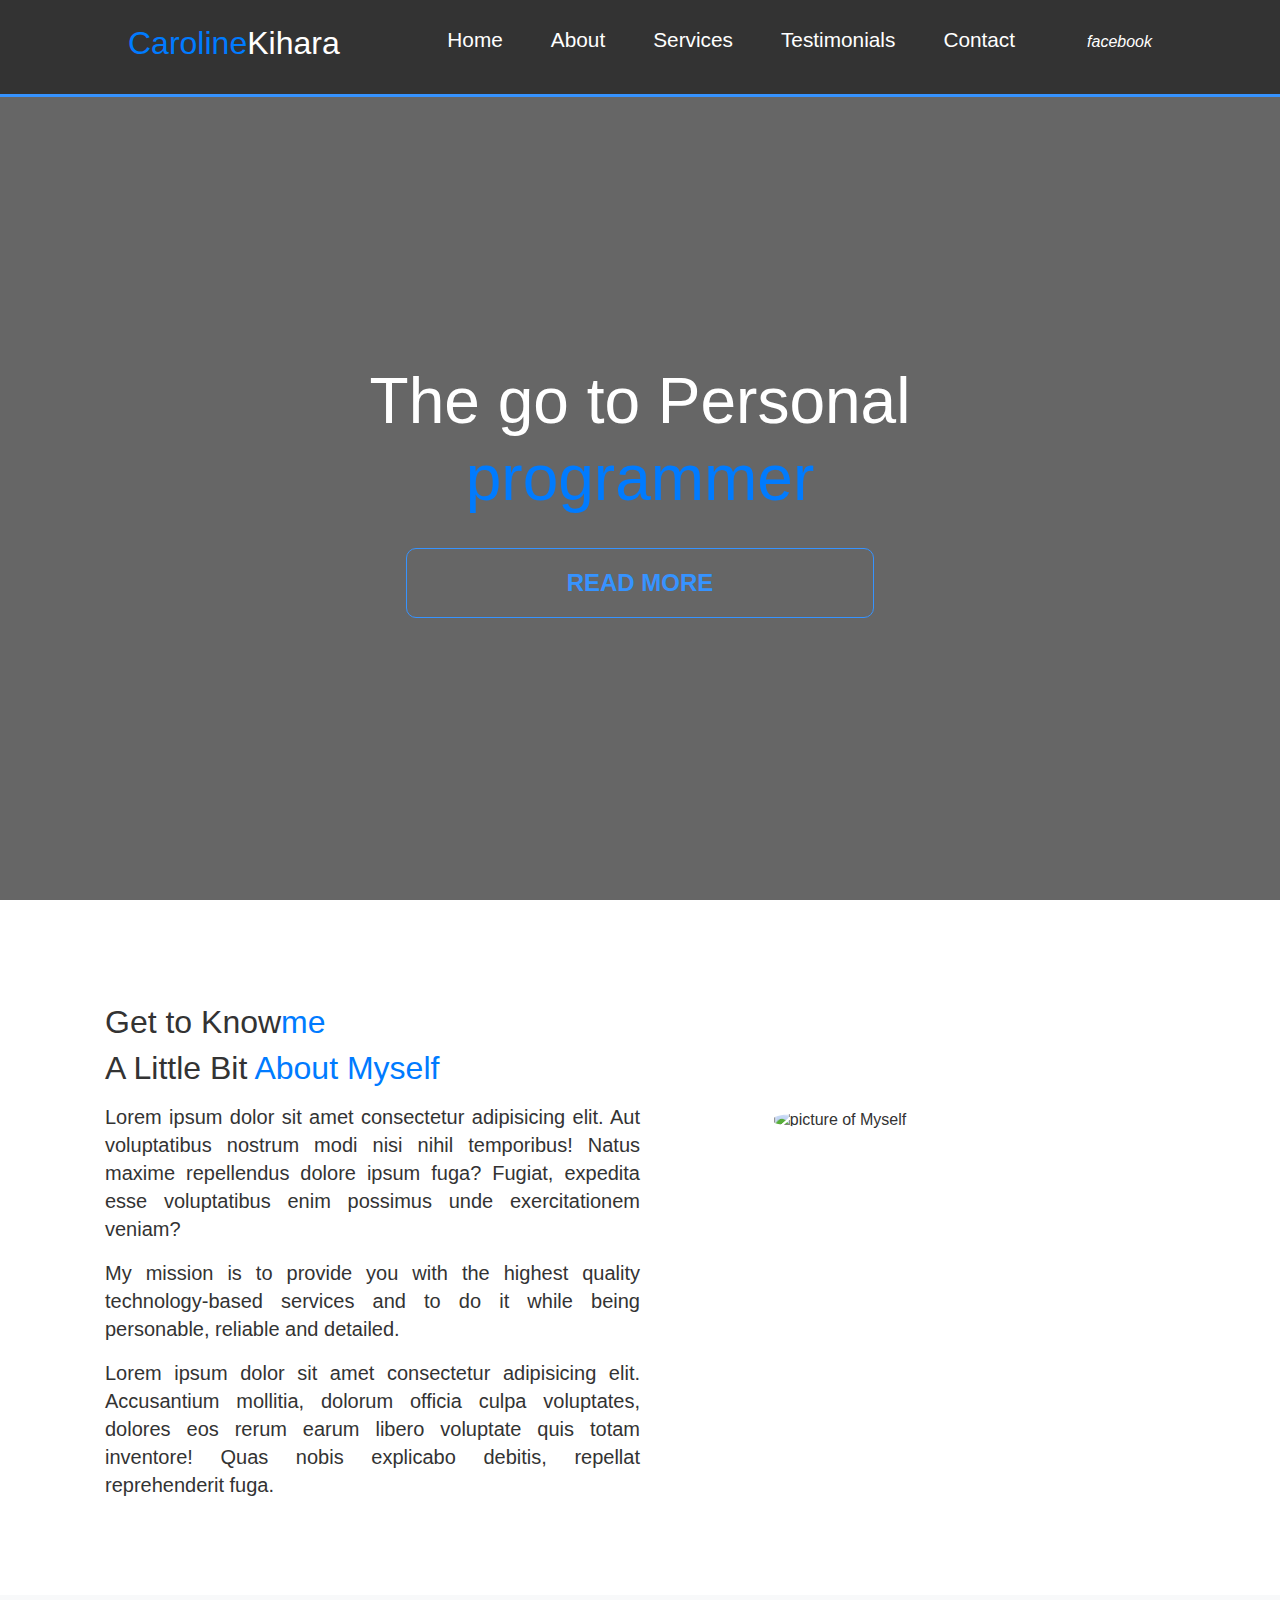
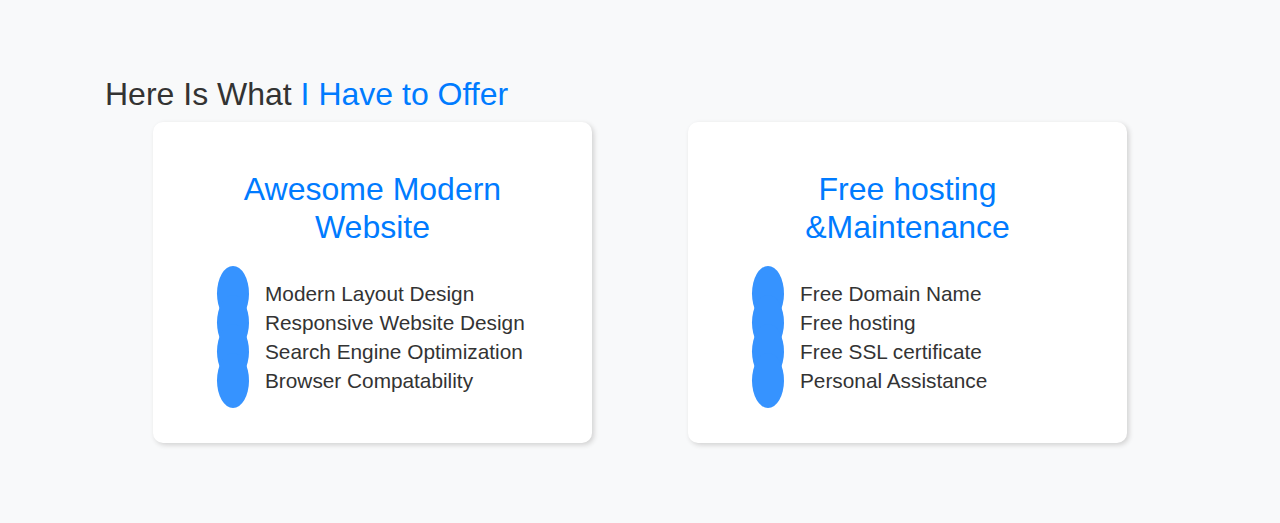
==== portfolio/home.html @ d6531bd7 "added home.css and home.html" ====
<!DOCTYPE html>
<html lang="en">
<head>
    <meta charset="UTF-8">
    <meta name="viewport" content="width=device-width, initial-scale=1.0">
    <title>Caroline Kihara Software programmer</title>
    <link rel="stylesheet" href="https://stackpath.bootstrapcdn.com/bootstrap/4.5.2/css/bootstrap.min.css" integrity="sha384-JcKb8q3iqJ61gNV9KGb8thSsNjpSL0n8PARn9HuZOnIxN0hoP+VmmDGMN5t9UJ0Z" crossorigin="anonymous">
    <link rel="stylesheet" href="home.css">
</head>
<body id="Home">
  <!--Navbar-->
    <nav id="navbar">
        <h2><a href="Home"><span class="text-primary">Caroline</span>Kihara</a></h2>
        <ul>
            <li><a href="home.html">Home</a></li>
            <li><a href="about">About</a></li>
            <li><a href="services">Services</a></li>
            <li><a href="testimonials">Testimonials</a></li>
            <li><a href="contact">Contact</a></li>
            <li><a href="https://www.facebook.com/ray.lately.1460"><i class="fab fa-facebook-f"></i></a><em>facebook</em></li>
        </ul>
    </nav>
    <!--Showcase Area-->
    <header id="showcase">
        <div class="showcase-content">
            <div class="container">
                <h1>The go to Personal<br><span class="text-primary">programmer</span></h1>
                <a href="about" class="btn">READ MORE</a>
            </div>
        </div>
    </header>
    <!--section: About-->
    <section id="about">
        <div class="container">
            <h2 class="about-heading">Get to Know<span class="text-primary">me</span> </h2>
            <div class="about-content">
                <div class="about-text">
                <h3>A Little Bit <span class="text-primary">About Myself</span></h3>
                <p class="lead">Lorem ipsum dolor sit amet consectetur adipisicing elit. Aut voluptatibus nostrum modi nisi nihil temporibus! Natus maxime repellendus dolore ipsum fuga? Fugiat, expedita esse voluptatibus enim possimus unde exercitationem veniam?</p>
                <p class="lead">My mission is to provide you with the highest quality technology-based services and to do it while being personable, reliable and detailed.</p>
                <p class="lead">Lorem ipsum dolor sit amet consectetur adipisicing elit. Accusantium mollitia, dolorum officia culpa voluptates, dolores eos rerum earum libero voluptate quis totam inventore! Quas nobis explicabo debitis, repellat reprehenderit fuga.</p>
                </div>
                <div class="about-image">
                    <img src="image/90500114_10158055945160138_6172144767749586944_o.jpg" alt="picture of Myself">
                </div>
            </div>
        </div>
    </section>
    <!--section: Services-->
    <section id="services" class="bg-light">
        <div class="container">
            <h2>Here Is What <span class="text-primary">I Have to Offer</span></h2>
            <div class="boxes">
                <div class="box">
                    <h3><span class="text-primary">Awesome Modern Website</span></h3>
                    <div class="feature">
                        <i class="fas fa-check"></i>Modern Layout Design
                    </div>
                    <div class="feature">
                        <i class="fas fa-check"></i>Responsive Website Design
                    </div>
                    <div class="feature">
                        <i class="fas fa-check"></i>Search Engine Optimization
                    </div>
                    <div class="feature">
                        <i class="fas fa-check"></i>Browser Compatability
                    </div>
                </div>
                <div class="box">
                    <h3><span class="text-primary">Free hosting &amp;Maintenance</span></h3>
                    <div class="feature">
                        <i class="fas fa-check"></i>Free Domain Name
                    </div>
                    <div class="feature">
                        <i class="fas fa-check"></i>Free hosting
                    </div>
                    <div class="feature">
                        <i class="fas fa-check"></i>Free SSL certificate
                    </div>
                    <div class="feature">
                        <i class="fas fa-check"></i>Personal Assistance
                    </div>
                </div>
            </div>
        </div>
    </section>
</body>
</html>
---- portfolio/home.css ----
* {
    margin:0;
    padding:0;
    box-sizing: border-box;
}
body {
    font-family:Arial,sans-serif;
    line-height: 1.4;
    color: #333;
    overflow: scroll;
}
 /*utility classes*/
 .container {
     margin: auto;
     max-width: 1100px;
 }
 .text-primary {
     color: #3693FF;
 }
     .bg-light {
      background: #F4F4F4;
      color: #333;
 }
 /*Navbar*/
 #navbar {
     display: flex;
     justify-content: space-between;
     background: #333;
     color: #fff;
     padding: 1.5rem 8rem;
     position: sticky;
     top: 0;
     z-index: 1;
     border-bottom: 3px solid #3693FF;
 }
 #navbar ul{
     display: flex;
     align-items: center;
     list-style: none;
 }
 #navbar h2 a{
     color: #fff;
     text-decoration: none;
 }
 #navbar li a {
     text-decoration: none;
     color: #fff;
     padding: 1rem;
     font-size: 1.3rem;
     margin: 0 0.5rem;
     border-radius: 5px;
     transition: background-color 0.3s;
 }
 #navbar li a:hover {
     background-color: #3693FF;
 }
/*Showcase Area*/
#showcase {
    background: url(/image/80483087_10157811712345138_8448602723120578560_n.jpg)no-repeat center center/cover;
    height: 91.7vh;
}
.showcase-content {
    display: flex;
    flex-direction: column;
    text-align: center;
    align-items: center;
    justify-content: center;
    position: absolute;
    top:81px;
    left: 0;
    bottom: 0;
    right: 0;
    background: rgba(0,0,0,0.6);
    color: #fff;
    }
.showcase-content h1 {
    font-size: 4rem;
    margin-bottom: 2rem;
}
.showcase-content .btn {
    font-size: 1.5rem;
    padding: 1rem 10rem;
    transition: color 0.03s,background 0.03s;
}
.showcase-content .btn:hover {
    background: #3693FF;
    color: #fff;
}
.btn {
    color: #3693FF;
    text-decoration: none;
    display: inline-flex;
    padding: 1rem 2rem;
    border: 1px solid #3693FF;
    border-radius: 10px;
    font-weight: bold;
}
/*Section: About*/
#about {
    padding: 5rem 0;
}
#about h2 #services h2{
    font-size: 3rem ;
    text-align: center;
    margin-bottom: 3rem;
}
#about h3 {
    font-size: 2rem;
    margin-bottom: 1rem;
}
#about p.lead {
    margin-bottom: 1rem;
}
#about .about-content {
    display: flex;
}
#about .about-text,
#about .about-image {
    flex: 1;
}
#about .about-text {
    text-align: justify;
}
#about .about-image img {
    display: block;
    margin-left: auto;
    width: 75%;
    border-radius: 40%;
    margin-top: 60px;
}
/*section: Services*/
#services {
    padding: 5rem 0;
}
#services h3 {
    text-align: center;
    margin-bottom: 2rem;
    font-size: 2rem;
}
#services .boxes {
    display: flex;
}
#services .box {
    background: #fff;
    flex: 1;
    padding: 3rem;
    margin: 0 3rem;
    border-radius: 10px;
    box-shadow: 2px 2px 5px #D1D1D1;
    font-size: 1.3rem;
}
#services .box i {
    color: #fff;
    padding: 1rem;
    background: #3693FF;
    border-radius: 50%;
    margin: 0 1rem;
    margin-bottom: 2rem;
}
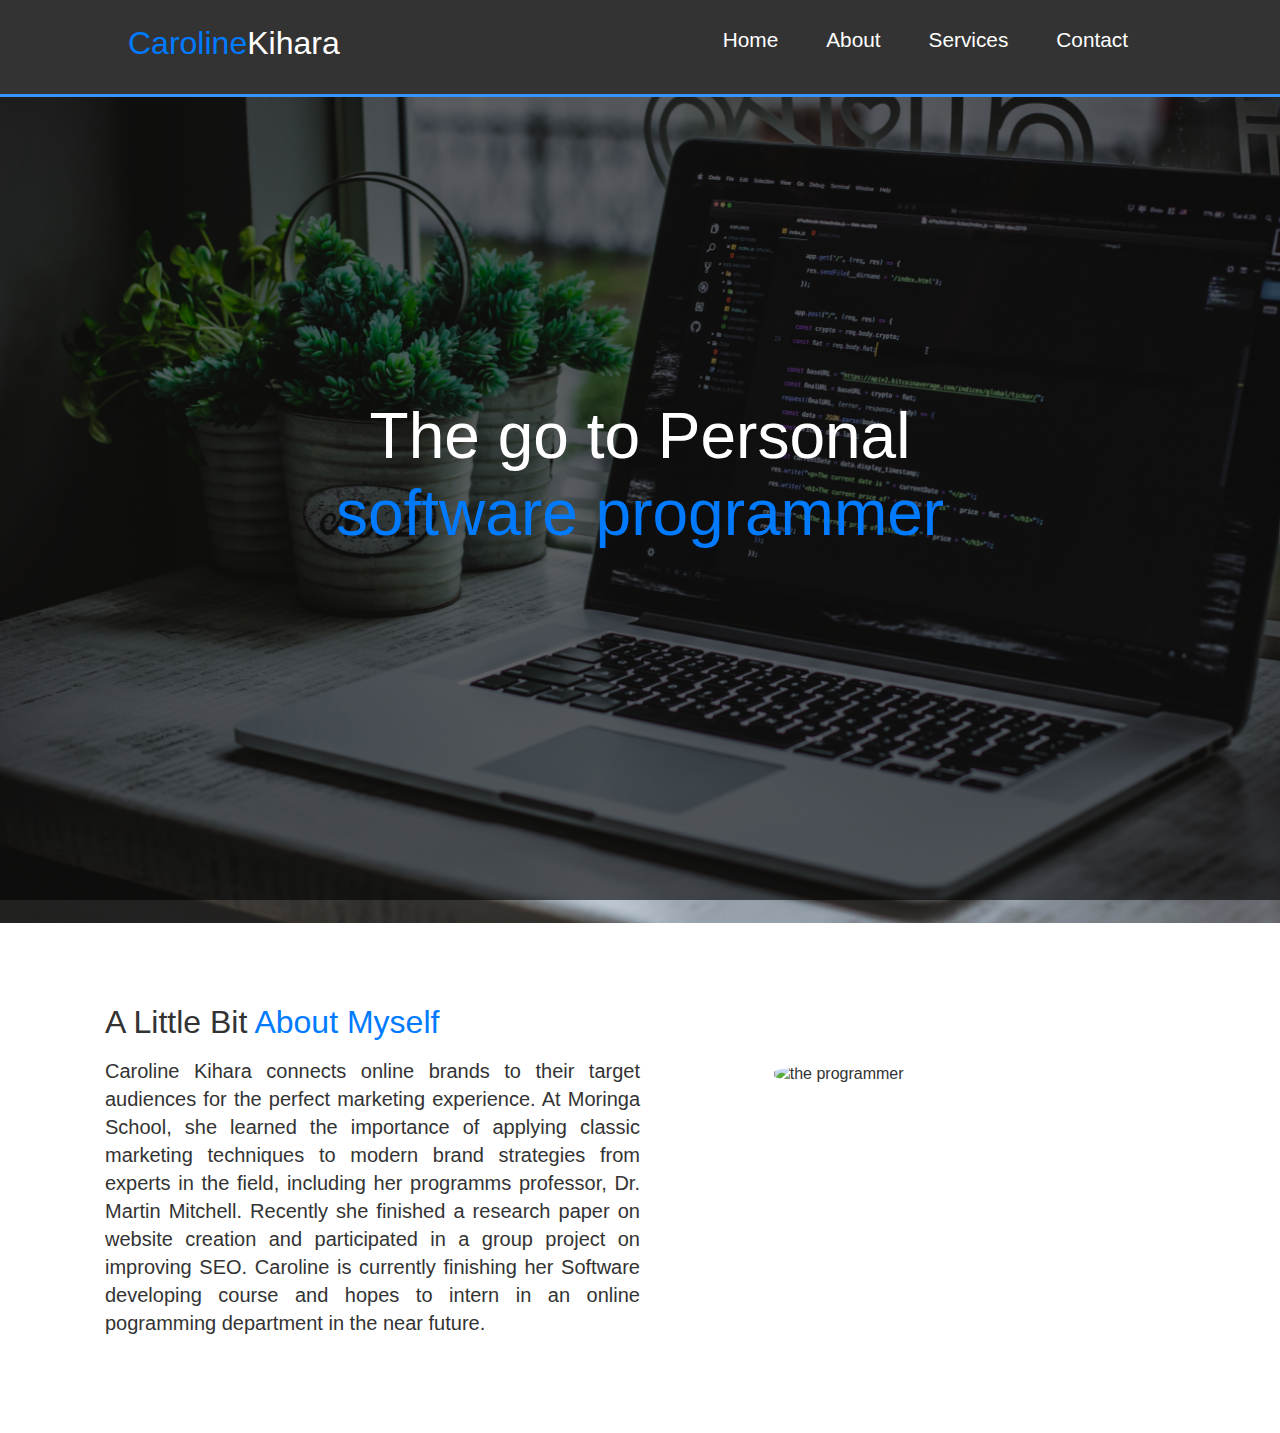
==== commit 41a83254: "added about me section" ====
--- a/portfolio/home.html
+++ b/portfolio/home.html
@@ -12,74 +12,46 @@
     <nav id="navbar">
         <h2><a href="Home"><span class="text-primary">Caroline</span>Kihara</a></h2>
         <ul>
-            <li><a href="home.html">Home</a></li>
-            <li><a href="about">About</a></li>
-            <li><a href="services">Services</a></li>
-            <li><a href="testimonials">Testimonials</a></li>
+            <li><a href="Home.html">Home</a></li>
+            <li><a href="About.html">About</a></li>
+            <li><a href="Services.html">Services</a></li>
+
             <li><a href="contact">Contact</a></li>
-            <li><a href="https://www.facebook.com/ray.lately.1460"><i class="fab fa-facebook-f"></i></a><em>facebook</em></li>
+        
         </ul>
     </nav>
     <!--Showcase Area-->
     <header id="showcase">
         <div class="showcase-content">
             <div class="container">
-                <h1>The go to Personal<br><span class="text-primary">programmer</span></h1>
-                <a href="about" class="btn">READ MORE</a>
+                <h1>The go to Personal<br><span class="text-primary">software programmer</span></h1>
+        
             </div>
         </div>
     </header>
     <!--section: About-->
     <section id="about">
         <div class="container">
-            <h2 class="about-heading">Get to Know<span class="text-primary">me</span> </h2>
+            
             <div class="about-content">
                 <div class="about-text">
-                <h3>A Little Bit <span class="text-primary">About Myself</span></h3>
-                <p class="lead">Lorem ipsum dolor sit amet consectetur adipisicing elit. Aut voluptatibus nostrum modi nisi nihil temporibus! Natus maxime repellendus dolore ipsum fuga? Fugiat, expedita esse voluptatibus enim possimus unde exercitationem veniam?</p>
-                <p class="lead">My mission is to provide you with the highest quality technology-based services and to do it while being personable, reliable and detailed.</p>
-                <p class="lead">Lorem ipsum dolor sit amet consectetur adipisicing elit. Accusantium mollitia, dolorum officia culpa voluptates, dolores eos rerum earum libero voluptate quis totam inventore! Quas nobis explicabo debitis, repellat reprehenderit fuga.</p>
+        
+                    <h3>A Little Bit <span class="text-primary">About Myself</span></h3>
+                <p class="lead">Caroline Kihara connects online brands to their target audiences for the perfect marketing experience. At Moringa School, she learned the importance of applying classic marketing techniques to modern brand strategies from experts in the field, including her programms professor, Dr. Martin Mitchell. Recently she finished a research paper on website creation and participated in a group project on improving SEO. Caroline is currently finishing her Software developing course and hopes to intern in an online pogramming department in the near future.
+
+                </p>
+                <p class="lead">
                 </div>
                 <div class="about-image">
-                    <img src="image/90500114_10158055945160138_6172144767749586944_o.jpg" alt="picture of Myself">
+                    <img src="my image.JPG" alt="the programmer">
                 </div>
             </div>
         </div>
-    </section>
+
     <!--section: Services-->
-    <section id="services" class="bg-light">
-        <div class="container">
-            <h2>Here Is What <span class="text-primary">I Have to Offer</span></h2>
-            <div class="boxes">
-                <div class="box">
-                    <h3><span class="text-primary">Awesome Modern Website</span></h3>
-                    <div class="feature">
-                        <i class="fas fa-check"></i>Modern Layout Design
-                    </div>
-                    <div class="feature">
-                        <i class="fas fa-check"></i>Responsive Website Design
-                    </div>
-                    <div class="feature">
-                        <i class="fas fa-check"></i>Search Engine Optimization
-                    </div>
-                    <div class="feature">
-                        <i class="fas fa-check"></i>Browser Compatability
-                    </div>
-                </div>
-                <div class="box">
-                    <h3><span class="text-primary">Free hosting &amp;Maintenance</span></h3>
-                    <div class="feature">
-                        <i class="fas fa-check"></i>Free Domain Name
-                    </div>
-                    <div class="feature">
-                        <i class="fas fa-check"></i>Free hosting
-                    </div>
-                    <div class="feature">
-                        <i class="fas fa-check"></i>Free SSL certificate
-                    </div>
-                    <div class="feature">
-                        <i class="fas fa-check"></i>Personal Assistance
-                    </div>
+   
+                
+                
                 </div>
             </div>
         </div>
--- a/portfolio/home.css
+++ b/portfolio/home.css
@@ -56,7 +56,7 @@
  }
 /*Showcase Area*/
 #showcase {
-    background: url(/image/80483087_10157811712345138_8448602723120578560_n.jpg)no-repeat center center/cover;
+    background: url(background.jpg)no-repeat center center/cover;
     height: 91.7vh;
 }
 .showcase-content {
